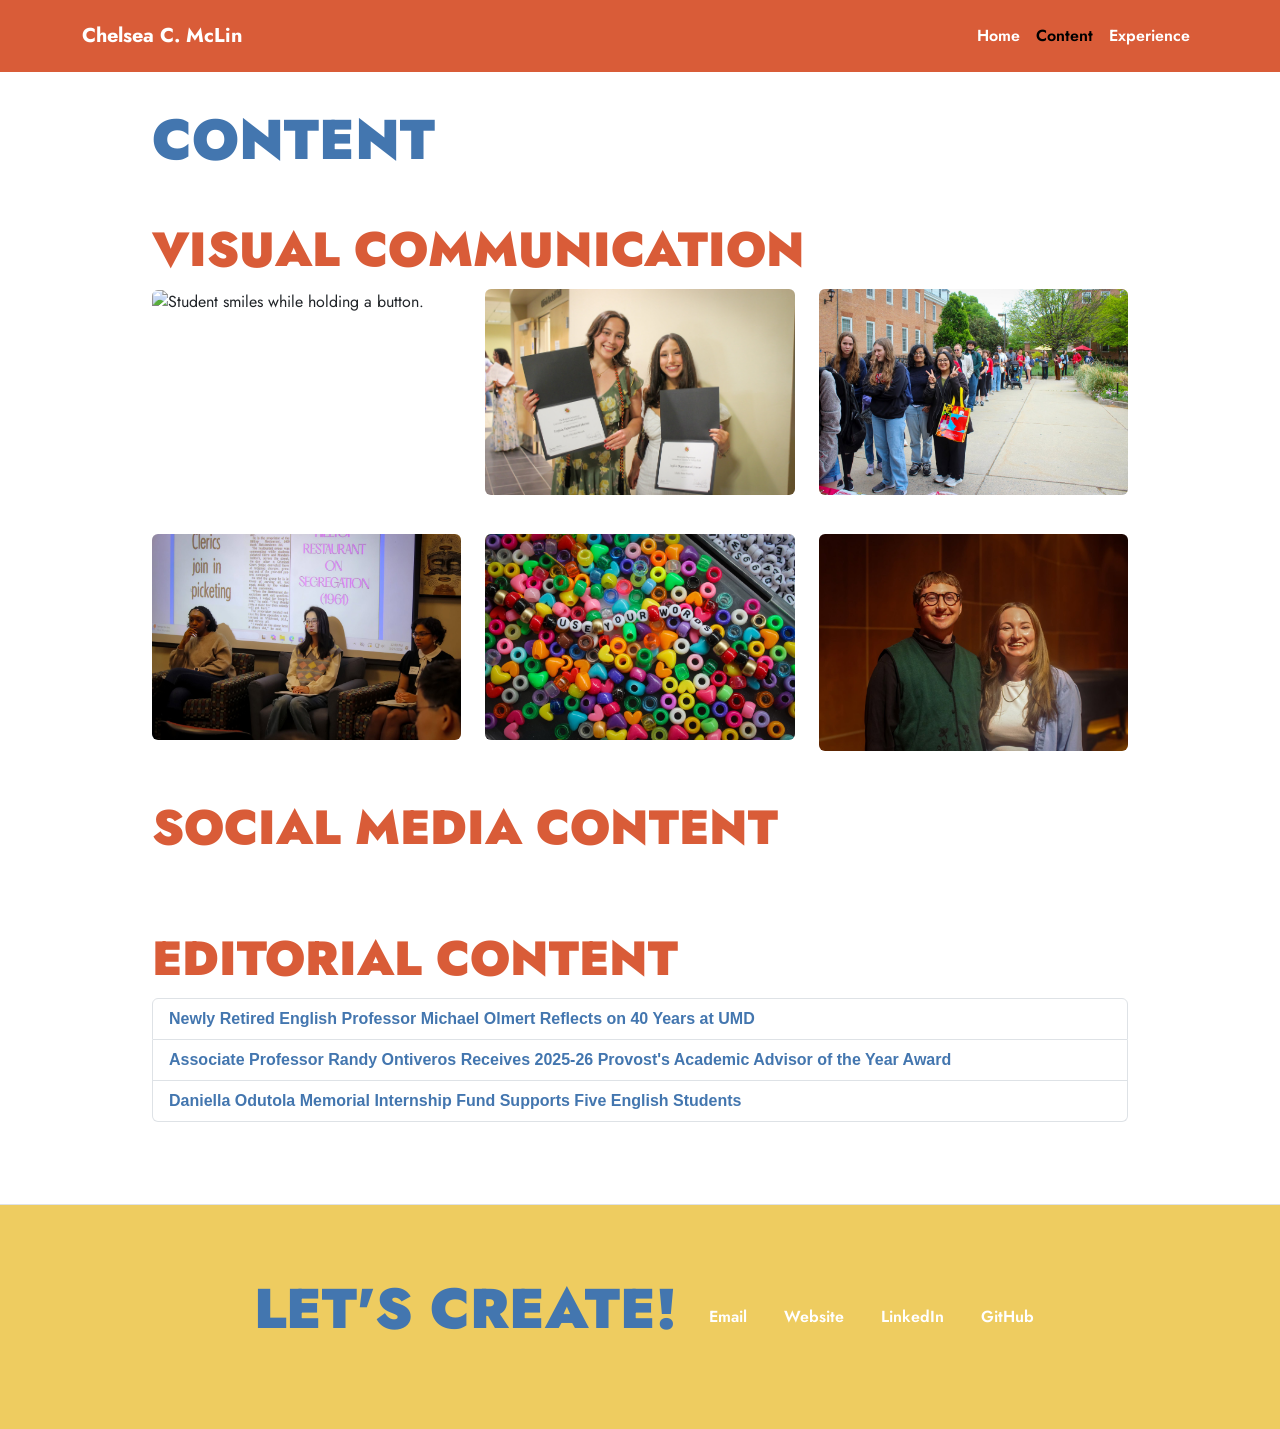
==== Examples.html @ 33776334 "Add files via upload" ====
<!DOCTYPE html>
<html lang="en">
<head>
  <meta charset="UTF-8">
  <meta name="viewport" content="width=device-width, initial-scale=1.0">

  <title>Content | Chelsea McLin</title>

  <!-- Bootstrap CSS -->
  <link
    href="https://cdn.jsdelivr.net/npm/bootstrap@5.3.8/dist/css/bootstrap.min.css"
    rel="stylesheet"
    integrity="sha384-sRIl4kxILFvY47J16cr9ZwB07vP4J8+LH7qKQnuqkuIAvNWLzeN8tE5YBujZqJLB"
    crossorigin="anonymous"
  >

  <!-- Custom CSS -->
  <link href="style.css" rel="stylesheet" type="text/css">
  <!-- Google Font -->
<link rel="preconnect" href="https://fonts.googleapis.com">
<link rel="preconnect" href="https://fonts.gstatic.com" crossorigin>
<link href="https://fonts.googleapis.com/css2?family=Jost:ital,wght@0,100..900;1,100..900&display=swap" rel="stylesheet">
</head>

<body>

  <!-- Navigation -->
  <nav class="navbar navbar-expand-lg navbar-light">
    <div class="container">
      <a class="navbar-brand" href="index.html">Chelsea C. McLin</a>

      <button
        class="navbar-toggler"
        type="button"
        data-bs-toggle="collapse"
        data-bs-target="#mainNavbar"
        aria-controls="mainNavbar"
        aria-expanded="false"
        aria-label="Toggle navigation"
      >
        <span class="navbar-toggler-icon"></span>
      </button>

      <div class="collapse navbar-collapse" id="mainNavbar">
        <ul class="navbar-nav ms-auto">
          <li class="nav-item">
            <a class="nav-link" href="index.html">Home</a>
          </li>
          <li class="nav-item">
            <a class="nav-link active" href="Examples.html">Content</a>
          </li>
          <li class="nav-item">
            <a class="nav-link" href="Experience.html">Experience</a>
          </li>
        </ul>
      </div>
    </div>
  </nav>

  <!-- Main content -->
  <main class="container py-4" id="container">

    <h1 id="name">Content</h1>



    <!-- Visual communication -->
    <section class="my-5">
      <h2 class="sectionheader">Visual Communication</h2>

      <div class="row g-4">

        <div class="col-12 col-sm-6 col-lg-4">
          <img
            src="https://scontent-lga3-2.xx.fbcdn.net/v/t39.30808-6/790505886_1404891568401577_434077534144025789_n.jpg?stp=dst-jpg_tt6&cstp=mx2048x1365&ctp=s2048x1365&_nc_cat=111&ccb=1-7&_nc_sid=127cfc&_nc_ohc=_OA7v_wHwFAQ7kNvwEA7San&_nc_oc=AdpgAIkZUNF6Mf8vwQpVEY4hpcagzFigFQNqxicbdrZY9xAKJeP_A-BYCFfVOI6dkkkTZGwWlEouDcQS_48ensUM&_nc_zt=23&_nc_ht=scontent-lga3-2.xx&_nc_gid=c-hkMKDt4x7xn8qQtPzJHw&_nc_ss=7b2a8&oh=00_AQNwe3jYJlNkKxWX9BSAVoNC1cU0euljM_c9o-OqORYF7A&oe=6AE5D771"
            alt="Student smiles while holding a button."
            class="img-fluid rounded gallery-image"
          >
        </div>

        <div class="col-12 col-sm-6 col-lg-4">
          <img
            src="certificate.jpg"
            alt="Two students smile while holding a certificate."
            class="img-fluid rounded gallery-image"
          >
        </div>

        <div class="col-12 col-sm-6 col-lg-4">
          <img
            src="MDDay.jpg"
            alt="Student waits in line for books."
            class="img-fluid rounded gallery-image"
          >
        </div>

        <div class="col-12 col-sm-6 col-lg-4">
          <img
            src="GEO.jpg"
            alt="Students sit on a panel."
            class="img-fluid rounded gallery-image"
          >
        </div>

        <div class="col-12 col-sm-6 col-lg-4">
          <img
            src="Use%20your%20words.jpg"
            alt="Colorful beads spell out 'Use your words.'"
            class="img-fluid rounded gallery-image"
          >
        </div>
        <div class="col-12 col-sm-6 col-lg-4">
          <img
            src="WHN.jpg"
            alt="Two students smile for photo in Ulrich Recital Hall.'"
            class="img-fluid rounded gallery-image"
          >
        </div>

      </div>
    </section>

    <!-- Social media content -->
    <section class="my-5">
      <h2 class="sectionheader">Social Media Content</h2>

      <div class="row g-4">

        <div class="col-12 col-md-6 col-lg-4">
          <blockquote
            class="instagram-media"
            data-instgrm-permalink="https://www.instagram.com/reel/DYlGZakNTkD/"
            data-instgrm-version="14">
          </blockquote>
        </div>

        <div class="col-12 col-md-6 col-lg-4">
          <blockquote
            class="instagram-media"
            data-instgrm-permalink="https://www.instagram.com/p/DbtIW7fjrMK/"
            data-instgrm-version="14">
          </blockquote>
        </div>

        <div class="col-12 col-md-6 col-lg-4">
          <blockquote
            class="instagram-media"
            data-instgrm-permalink="https://www.instagram.com/reel/DWypPXKjRwE/"
            data-instgrm-version="14">
          </blockquote>
        </div>

      </div>
    </section>

     <!-- Editorial content -->
    <section class="my-5">
      <h2 class="sectionheader">Editorial Content</h2>

      <ul class="list-group">
        <li class="list-group-item">
          <a href="https://english.umd.edu/news/newly-retired-english-professor-michael-olmert-reflects-40-years-umd"
             target="_blank">
            Newly Retired English Professor Michael Olmert Reflects on 40 Years at UMD
          </a>
        </li>

        <li class="list-group-item">
          <a href="https://english.umd.edu/news/associate-professor-randy-ontiveros-receives-2025-26-provosts-academic-advisor-year-award"
             target="_blank">
            Associate Professor Randy Ontiveros Receives 2025-26 Provost's Academic Advisor of the Year Award
          </a>
        </li>

        <li class="list-group-item">
          <a href="https://english.umd.edu/news/daniella-odutola-memorial-internship-fund-supports-5-english-students"
             target="_blank">
            Daniella Odutola Memorial Internship Fund Supports Five English Students
          </a>
        </li>
      </ul>
    </section>

  </main>

  <!-- Contact footer -->
  <footer class="footer text-center border-top py-4">
    <p id="create">Let's Create!</p>

    <ul class="menu list-inline">
      <li class="list-inline-item">
        <a href="mailto:ccmclin@umd.edu">Email</a>
      </li>

      <li class="list-inline-item">
        <a href="https://www.chelseacmclin.com"
           target="_blank" rel="noopener noreferrer">Website</a>
      </li>

      <li class="list-inline-item">
        <a href="https://www.linkedin.com/in/chelseam2025/"
           target="_blank" rel="noopener noreferrer">LinkedIn</a>
      </li>

      <li class="list-inline-item">
        <a href="https://github.com/ccmclin"
           target="_blank" rel="noopener noreferrer">GitHub</a>
      </li>
    </ul>
  </footer>

  <!-- Bootstrap JavaScript -->
  <script
    src="https://cdn.jsdelivr.net/npm/bootstrap@5.3.8/dist/js/bootstrap.bundle.min.js"
    integrity="sha384-FKyoEForCGlyvwx9Hj09JcYn3nv7wiPVlz7YYwJrWVcXK/BmnVDxM+D2scQbITxI"
    crossorigin="anonymous"
  ></script>

  <!-- Instagram embed script: load only once -->
  <script async src="https://www.instagram.com/embed.js"></script>

</body>
</html>
---- style.css ----
/* Styles for my resume */

/* Font for entire page */
html,
body {
  font-family: Jost, sans-serif;
  color: #212529;
}

/* Main container */
#container {
  width: 100%;
  max-width: 1000px;
  min-width: 300px;
  margin: 10px auto;
  padding-bottom: 50px;
}

/* Name at top of page */
#name {
  color: #4376af;
  text-transform: uppercase;
  text-align: left;
  font-size: 3.5em;
  width: 60%;
  font-weight: 900;
  min-width: 200px;
}

/* Main Header */
.header-container {
  display: flex;
  justify-content: space-between;
  align-items: flex-end;
  gap: 30px;
}

.header-text {
  flex: 1;
}

#headshot {
  width: 250px;
  height: 250px;
  max-width: 100%;
  object-fit: cover;
  float: right;
  position: static;
}

/* Title */
#title {
  color: #4376af;
  font-size: 1em;
  text-transform: uppercase;
  font-weight: 600;
  text-align: left;
  margin: 20px 0 0;
}

/* Section headers */
.sectionheader {
  color: #d95c38;
  text-transform: uppercase;
  font-size: 3em;
  font-weight: 900;
  margin: 20px 0 10px;
  padding: 0;
  width: 100%;
}

/* Job titles */
.jobtitle {
  color: black;
  font-weight: 600;
  font-size: 1.2em;
  margin-bottom: 5px;
}

/* Job organizations */
.organization {
  font-weight: 700;
  font-size: 1em;
}

/* Job dates */
.date {
  font-weight: 400;
  font-size: 1em;
  margin: 2px 0 0;
}

/* Lists */
ul {
  font-size: 1em;
}

/* Space between the three columns */
.row {
  row-gap: 15px;
}

#degrees .list-group-item {
  border: none;
  background-color: transparent;
  font-size: 17px;
}

/* Learn More link */
.learn {
  background-color: #4376af;
  color: white;
  padding: 8px 16px;
  border-radius: 20px;
  display: inline-block;
  margin-top: 15px;
}

.learn a {
  color: white;
  text-decoration: none;
}

/* Contact menu */
ul.menu {
  margin: 0;
  padding: 0;
  text-align: right;
  list-style: none;

}

.menu li {
  display: inline-block;
  padding: 0 12px;
}

/* Job descriptions */
.description {
  margin: 10px 0;
  line-height: 1.6;
}


/* Links */
a:link {
  font-weight: 600;
  color: white;
  text-align: right;
  text-decoration: none;
}

a:hover {
  color: #eecc60;
}

/* Editorial content links */
.list-group-item a {
  color: #4376af;
}

.list-group-item a:hover {
  color: #d95c38;
}



/* Bootstrap navbar customization */
.navbar {
  background-color: #d95c38 !important;
  padding: 1em;
  position: sticky;
  top: 0;
  z-index: 1000;
}

/* Navbar brand */
.navbar .navbar-brand {
  color: #fff;
  font-weight: 700;
}

.navbar .navbar-brand:hover {
  color: #f0f0f0;
}

/* Navbar links */
.navbar .nav-link {
  color: #fff;
  font-weight: 600;
}

/* Mobile navbar toggle */
.navbar .navbar-toggler {
  border-color: rgba(255, 255, 255, 0.7);
}

.navbar .navbar-toggler-icon {
  filter: brightness(0) invert(1);
}

/* Bootstrap skills and education list customization */
.list-group-item {
  font-family: Arial, sans-serif;
  font-size: 1em;
}


/* Footer */
.footer {
  background-color: #eecc60;
  display: flex;
  min-height: 25vh;
  justify-content: center;
  align-items: center;
  text-align: center;
}

#create {
  color: #4376af;
  font-weight: 900;
  font-size: 3.5em;
  text-transform: uppercase;
  text-align: left;
  padding: 20px;
}

.learn {
  background-color: #4376af;
  color: white !important;
  padding: 8px 16px;
  margin: 10px;
  border-radius: 20px;
  display: inline-block;
  text-decoration: none;
}

/* For smaller screens */
@media (max-width: 576px) {
  #name {
    width: 100%;
    min-width: 0;
    font-size: 2em;
  }

  #title {
    font-size: 1.1em;
  }

  .sectionheader {
    font-size: 1.2em;
  }

  .menu li {
    padding: 5px 8px;
  }

  .navbar {
    padding: 0.75em;
  }
}

@media (max-width: 600px) {
  .header-container {
    flex-direction: column-reverse;
    align-items: center;
  }

  #headshot {
    width: 220px;
    height: 220px;
    max-width: 100%;
  }
}
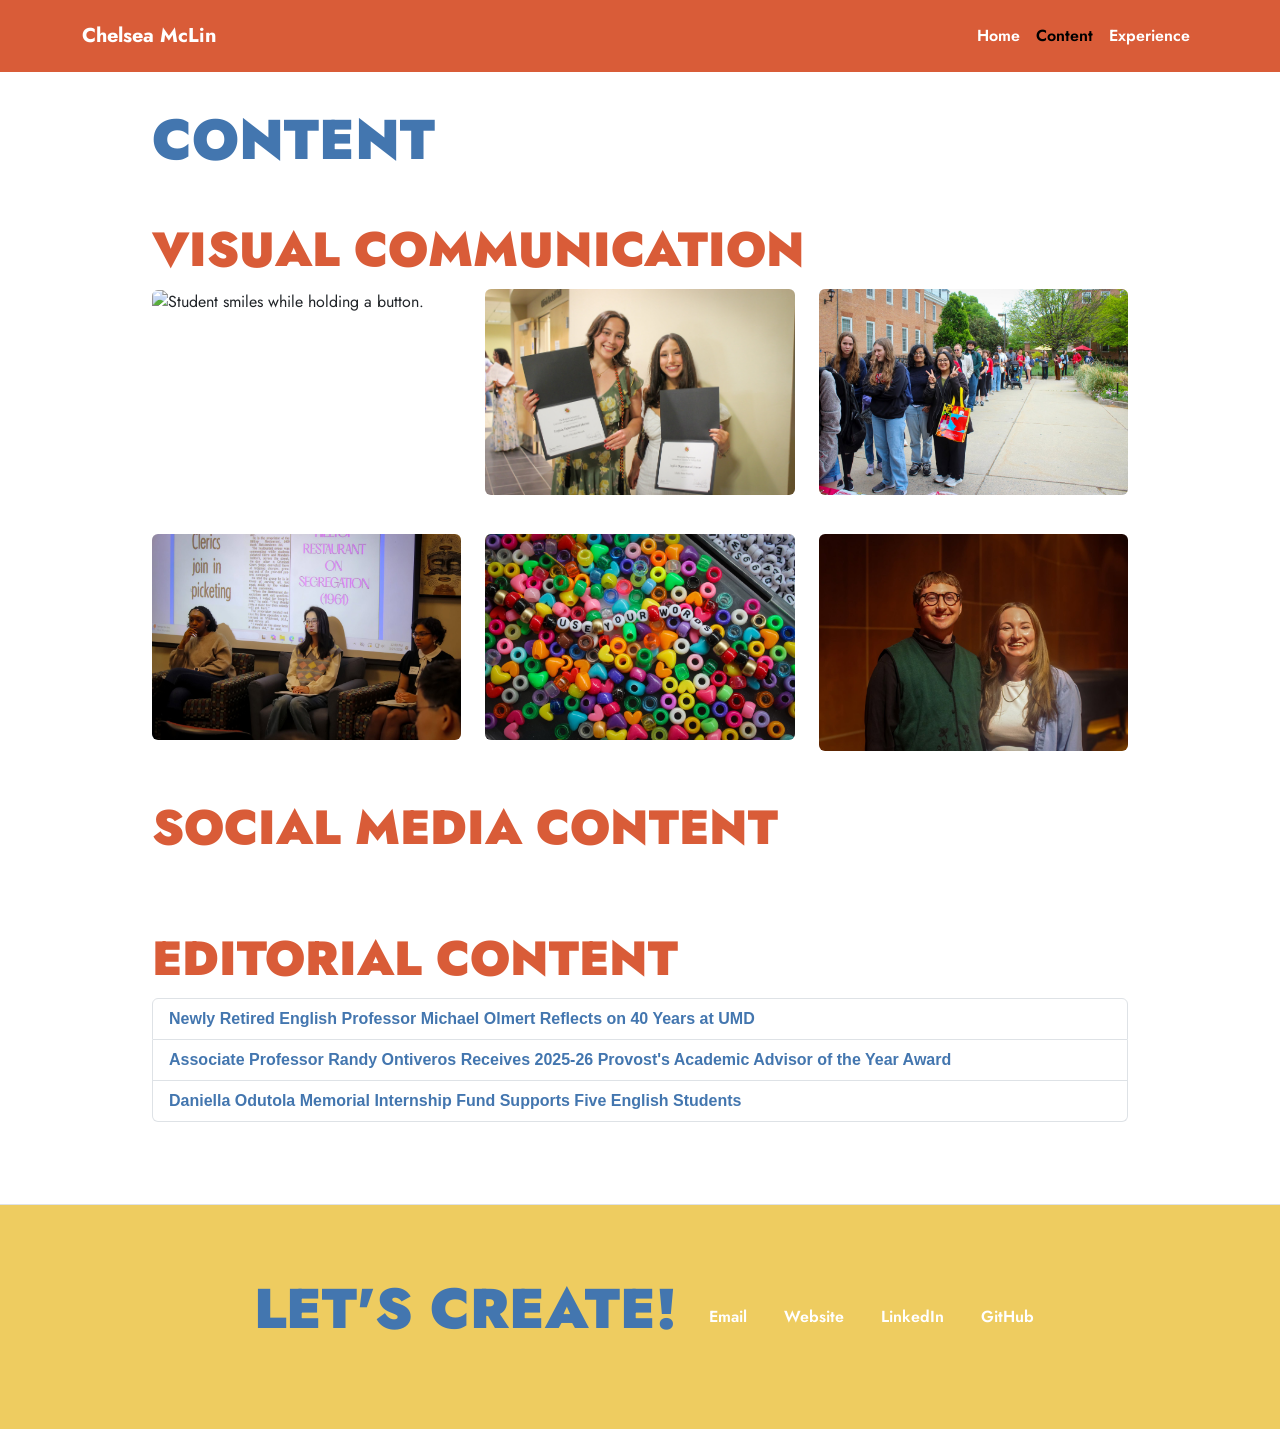
==== commit acd7e536: "Update navbar brand name to 'Chelsea McLin'" ====
--- a/Examples.html
+++ b/Examples.html
@@ -27,7 +27,7 @@
   <!-- Navigation -->
   <nav class="navbar navbar-expand-lg navbar-light">
     <div class="container">
-      <a class="navbar-brand" href="index.html">Chelsea C. McLin</a>
+      <a class="navbar-brand" href="index.html">Chelsea McLin</a>
 
       <button
         class="navbar-toggler"
@@ -220,4 +220,4 @@
   <script async src="https://www.instagram.com/embed.js"></script>
 
 </body>
-</html>+</html>
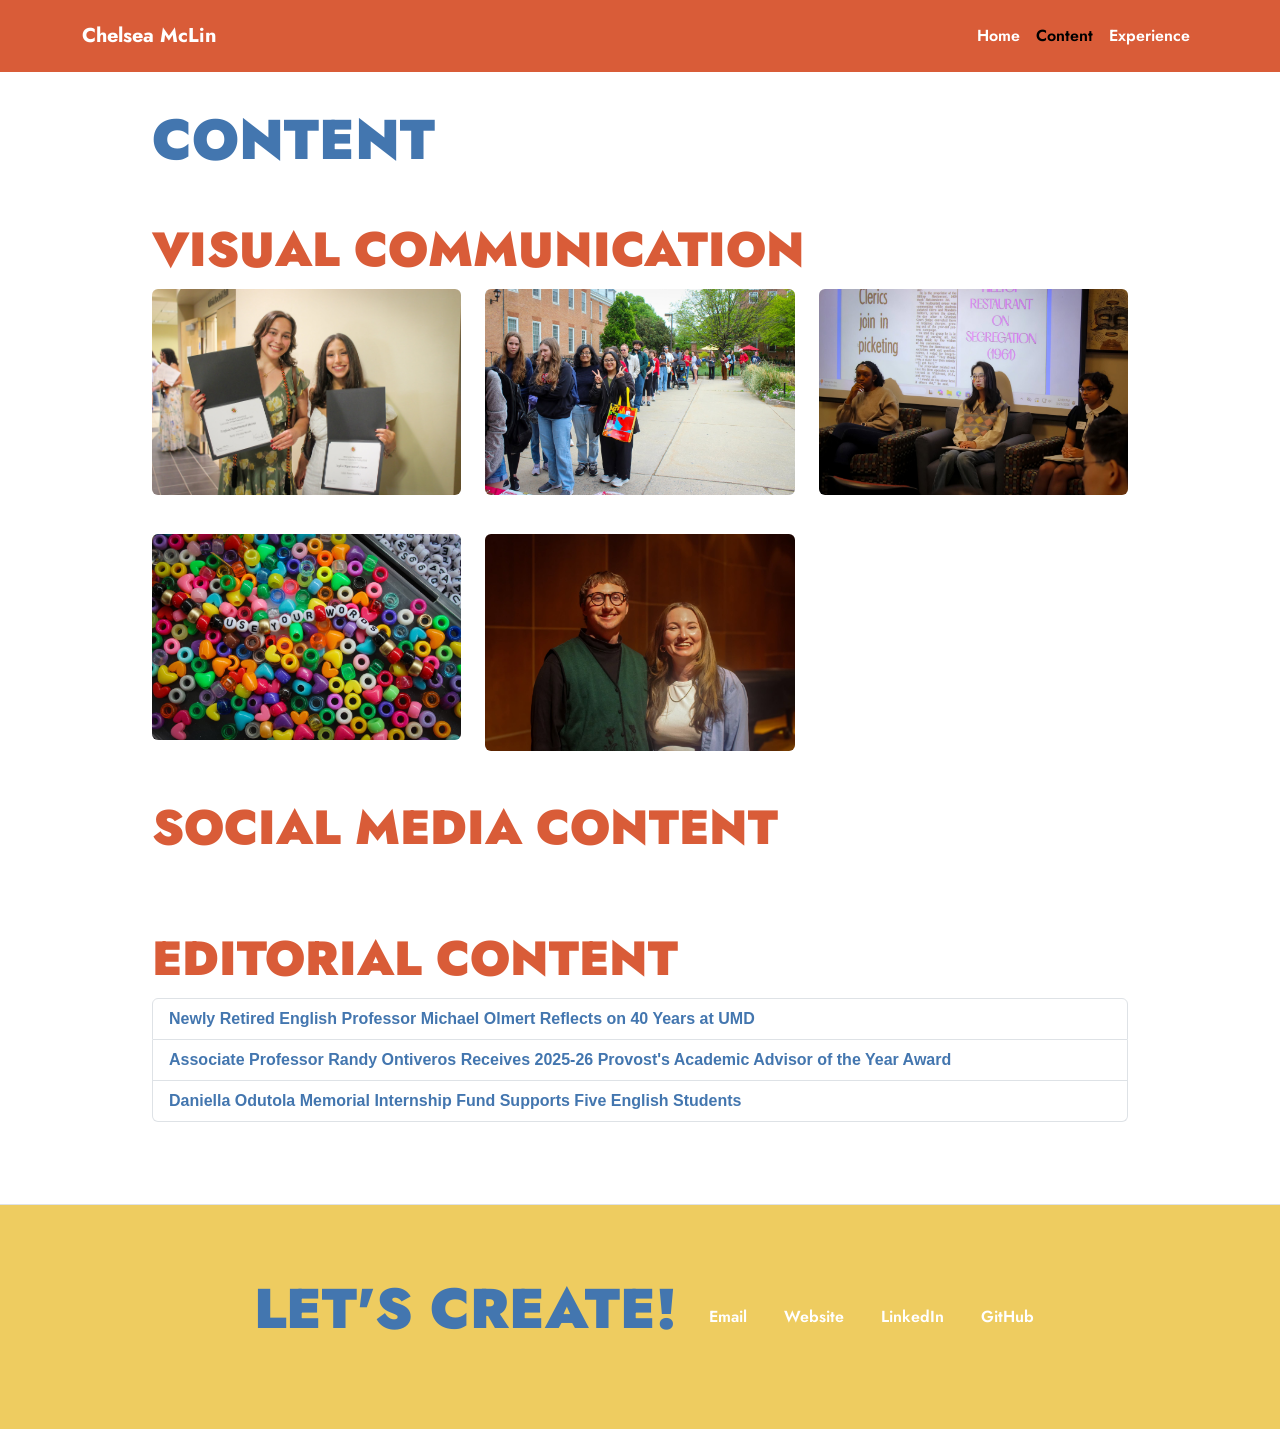
==== commit 347fe249: "Remove an image from the gallery Removed an image from the gallery section of Examples.html." ====
--- a/Examples.html
+++ b/Examples.html
@@ -72,14 +72,6 @@
 
         <div class="col-12 col-sm-6 col-lg-4">
           <img
-            src="https://scontent-lga3-2.xx.fbcdn.net/v/t39.30808-6/790505886_1404891568401577_434077534144025789_n.jpg?stp=dst-jpg_tt6&cstp=mx2048x1365&ctp=s2048x1365&_nc_cat=111&ccb=1-7&_nc_sid=127cfc&_nc_ohc=_OA7v_wHwFAQ7kNvwEA7San&_nc_oc=AdpgAIkZUNF6Mf8vwQpVEY4hpcagzFigFQNqxicbdrZY9xAKJeP_A-BYCFfVOI6dkkkTZGwWlEouDcQS_48ensUM&_nc_zt=23&_nc_ht=scontent-lga3-2.xx&_nc_gid=c-hkMKDt4x7xn8qQtPzJHw&_nc_ss=7b2a8&oh=00_AQNwe3jYJlNkKxWX9BSAVoNC1cU0euljM_c9o-OqORYF7A&oe=6AE5D771"
-            alt="Student smiles while holding a button."
-            class="img-fluid rounded gallery-image"
-          >
-        </div>
-
-        <div class="col-12 col-sm-6 col-lg-4">
-          <img
             src="certificate.jpg"
             alt="Two students smile while holding a certificate."
             class="img-fluid rounded gallery-image"
